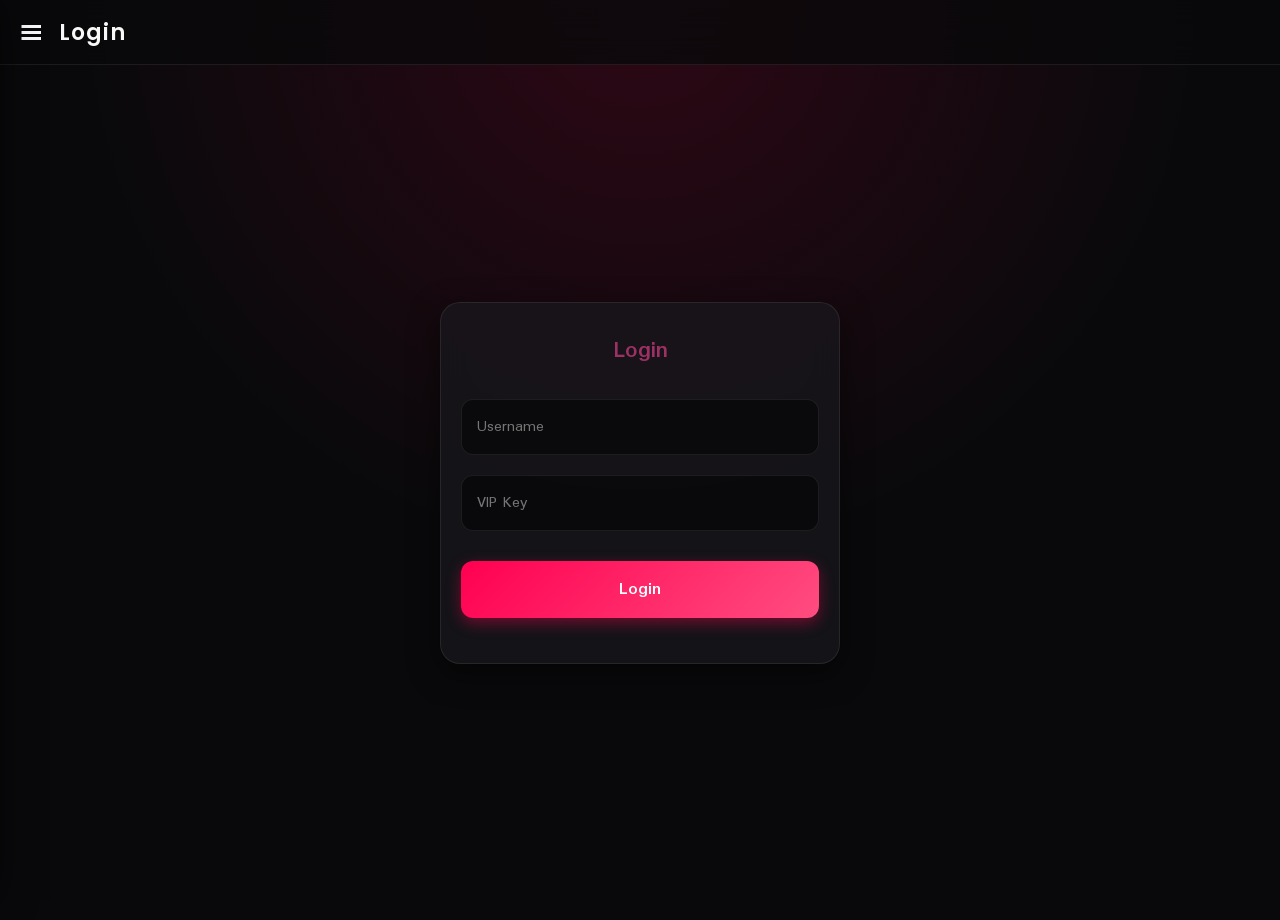
==== account.html @ f7b7447b "Update account.html" ====
<!DOCTYPE html>
<html lang="my">
<head>
    <meta charset="UTF-8">
    <meta name="viewport" content="width=device-width, initial-scale=1.0, maximum-scale=1.0, user-scalable=no">
    <title>My Account</title>
    
    <link href="https://fonts.googleapis.com/css2?family=Padauk:wght@400;700&display=swap" rel="stylesheet">
    <link rel="stylesheet" href="style.css">
    
    <style>
        .account-container { padding: 20px; text-align: center; }
        
        .profile-img { 
            width: 120px; height: 120px; border-radius: 50%; 
            background: var(--nav-bg); margin: 0 auto 20px; 
            display: flex; justify-content: center; align-items: center; 
            font-size: 45px; border:none;
            box-shadow: 0 0 15px var(--primary-glow);
            overflow: hidden; position: relative; cursor: pointer;
        }
        .profile-img img { width: 100%; height: 100%; object-fit: cover; }

        .camera-icon {
            position: absolute; bottom: 0; right: 0;
            background: var(--primary); width: 35px; height: 35px;
            border-radius: 50%; display: flex; align-items: center; justify-content: center;
            color: white; border: 2px solid var(--nav-bg);
        }

        .camera-icon svg {
            width: 18px;
            height: 18px;
            display: block;
        }

        .info-box { 
            background: var(--nav-bg); padding: 20px; border-radius: 15px; 
            margin-bottom: 20px; text-align: left; 
            border: 1px solid var(--border-color);
            box-shadow: 0 5px 15px rgba(0,0,0,0.3);
        }
        .info-box p { 
            margin: 0 0 12px 0; font-size: 16px; color: var(--text-muted); 
            display: flex; justify-content: space-between; align-items: center;
            border-bottom: 1px solid rgba(255,255,255,0.05); padding-bottom: 12px;
        }
        .info-box p:last-child { margin-bottom: 0; border-bottom: none; padding-bottom: 0; }
        .info-box span { color: var(--text-main); font-weight: bold; }

        .renew-box { 
            background: var(--nav-bg); padding: 20px; border-radius: 15px; 
            margin-bottom: 20px; border: 1px solid var(--border-color);
            box-shadow: 0 5px 15px rgba(0,0,0,0.3);
        }
        .renew-box h3 { color: var(--primary); margin-top: 0; margin-bottom: 10px; text-align: left; }
        .renew-box p { font-size: 14px; color: var(--text-muted); text-align: left; margin-bottom: 15px; }
        
        .btn-group { display: flex; gap: 15px; justify-content: center; }
        .btn { 
            flex: 1; padding: 12px; border-radius: 10px; text-decoration: none; 
            color: white; font-weight: bold; display: flex; align-items: center; 
            justify-content: center; gap: 8px; font-size: 15px; transition: 0.2s;
        }
        .btn:active { transform: scale(0.96); }
        .btn-viber { background: #7360f2; box-shadow: 0 4px 10px rgba(115, 96, 242, 0.3); }
        .btn-tg { background: #0088cc; box-shadow: 0 4px 10px rgba(0, 136, 204, 0.3); }
        
        .logout-btn { 
            background: rgba(255, 51, 51, 0.1); 
            border: 1px solid #ff3333;
            color: #ff3333; width: 100%; padding: 15px; border-radius: 12px; 
            font-size: 16px; font-weight: bold; cursor: pointer; margin-top: 10px;
            transition: 0.2s;
        }
        .logout-btn:active { background: #ff3333; color: white; transform: scale(0.98); }
    </style>
</head>
<body>

<!-- Sidebar -->
<div class="sidebar" id="sidebar">
    <div class="sidebar-header">
        <div class="logo-area">
            <div class="profile-img" id="sidebarProfileImg" style="overflow: hidden; width: 45px; height: 45px; border: none; box-shadow: none;">
                <img src="https://i.ibb.co/dJH3B61v/59693-Photoroom.png" alt="Profile" style="width: 100%; height: 100%; object-fit: cover; border-radius: 50%;">
            </div>
            <div class="logo-text">
                <h2>My Hub</h2>
                <p>Play with me</p>
            </div>
        </div>
        <button class="close-sidebar-btn" onclick="toggleMenu()">✕</button>
    </div>
        
    <div class="sidebar-links">
        <a href="index.html">
            <span class="icon"><i data-feather="home"></i></span> Home 
        </a>
        <a href="popular.html">
            <span class="icon"><i data-feather="trending-up"></i></span> Popular
        </a>
        <a href="models.html">
            <span class="icon"><i data-feather="users"></i></span> Models
        </a>
        <a href="categories.html">
            <span class="icon"><i data-feather="film"></i></span> Categories
        </a>
        <a href="search.html">
            <span class="icon"><i data-feather="search"></i></span> Search
        </a>
        <a href="vip.html" style="color: gold;">
            <span class="icon"><i data-feather="award"></i></span> VIP Videos
        </a>
        
        <div style="border-top: 1px solid #333; margin: 15px 10px;"></div>
        
        <a href="login.html" id="navLogin" style="color: #00d2ff;">
            <span class="icon"><i data-feather="key"></i></span> Login
        </a>
        <a href="account.html" id="navAccount" class="active" style="display: none; color: #00ff88;">
            <span class="icon"><i data-feather="settings"></i></span> My Account
        </a>
    </div>
</div>
<div class="overlay" id="overlay" onclick="toggleMenu()"></div>

<!-- Navbar -->
<div class="navbar">
    <button class="menu-btn" onclick="toggleMenu()">☰</button>
    <h1 class="logo">My Account</h1>
</div>

<!-- Content -->
<div class="account-container">
    
    <div class="profile-img" id="mainProfileImg" onclick="document.getElementById('fileInput').click()">
        👤
        <div class="camera-icon"><i data-feather="camera" style="width: 18px; height: 18px;"></i></div>
    </div>
    
    <input type="file" id="fileInput" accept="image/*" style="display: none;" onchange="handleImageUpload(event)">
    
    <div class="info-box">
        <p>Username <span id="accUsername">...</span></p>
        <p>VIP Key <span id="accKey">******</span></p>
        <p>Expired <span id="accExpired" style="color: var(--primary);">...</span></p>
    </div>

    <div class="renew-box">
        <h3>Renew Key</h3>
        <p>Contact via the buttons below to renew your key</p>
        <div class="btn-group">
            <a href="viber://chat?number=+959xxxxxxxxx" class="btn btn-viber">
                <i data-feather="phone-call" style="width: 18px; height: 18px;"></i> Viber
            </a>
            <a href="https://t.me/yourusername" class="btn btn-tg">
                <i data-feather="send" style="width: 18px; height: 18px;"></i> Telegram
            </a>
        </div>
    </div>

    <button class="logout-btn" onclick="logout()">Logout</button>
</div>

<script>
    const API_URL = "https://myhubapp.dathalay1.workers.dev"; 
    
    if (!localStorage.getItem('username')) {
        window.location.href = 'login.html'; 
    } else {
        document.getElementById('navLogin').style.display = 'none';
        document.getElementById('navAccount').style.display = 'flex';
        document.getElementById('accUsername').innerText = localStorage.getItem('username');
        document.getElementById('accExpired').innerText = localStorage.getItem('expired_date');
        
        const savedKey = localStorage.getItem('key_code');
        if (savedKey) {
            document.getElementById('accKey').innerText = savedKey;
        }

        const savedPic = localStorage.getItem('profile_pic');
        if (savedPic) {
            document.getElementById('mainProfileImg').innerHTML = `<img src="${savedPic}" alt="Profile"><div class="camera-icon"><i data-feather="camera" style="width: 18px; height: 18px;"></i></div>`;
            document.getElementById('sidebarProfileImg').innerHTML = `<img src="${savedPic}" alt="Profile" style="width: 100%; height: 100%; object-fit: cover; border-radius: 50%;">`;
        }
    }

    function toggleMenu() {
        document.getElementById('sidebar').classList.toggle('open');
        document.getElementById('overlay').classList.toggle('show');
    }

    function handleImageUpload(event) {
        const file = event.target.files[0];
        if (!file) return;

        if (file.size > 2 * 1024 * 1024) {
            alert("Image size must be less than 2MB. Please choose a smaller image.");
            return;
        }

        const reader = new FileReader();
        reader.onload = function(e) {
            const base64Image = e.target.result; 
            
            localStorage.setItem('profile_pic', base64Image);
            
            document.getElementById('mainProfileImg').innerHTML = `<img src="${base64Image}" alt="Profile"><div class="camera-icon"><i data-feather="camera" style="width: 18px; height: 18px;"></i></div>`;
            document.getElementById('sidebarProfileImg').innerHTML = `<img src="${base64Image}" alt="Profile" style="width: 100%; height: 100%; object-fit: cover; border-radius: 50%;">`;
            
            feather.replace(); 
            alert("Profile Picture Updated!");
            document.getElementById('fileInput').value = ''; 
        };
        reader.readAsDataURL(file); 
    }

    async function logout() {
        const username = localStorage.getItem('username');
        const btn = document.querySelector('.logout-btn');
        
        btn.innerText = "Please Wait...";
        btn.disabled = true;

        try {
            await fetch(`${API_URL}/api/logout`, {
                method: 'POST',
                headers: {'Content-Type': 'application/json'},
                body: JSON.stringify({ username })
            });
        } catch (e) { console.log(e); }

        localStorage.removeItem('username');
        localStorage.removeItem('expired_date');
        localStorage.removeItem('profile_pic');
        localStorage.removeItem('key_code'); 
        
        window.location.href = 'index.html';
    }
</script>
<script src="https://unpkg.com/feather-icons"></script>
<script>
    feather.replace();
</script>
</body>
</html>
---- style.css ----
/* style.css - Premium Dark UI (Full) */

@import url('https://fonts.googleapis.com/css2?family=Padauk:wght@400;700&family=Poppins:wght@400;600&display=swap');

:root {
    --bg-base: #09090b;
    --bg-surface: rgba(25, 25, 30, 0.7);
    --nav-bg: rgba(15, 15, 18, 0.98);
    --primary: #9D3166;
    --primary-glow: rgba(255, 0, 80, 0.4);
    --text-main: #f8f8f8;
    --text-muted: #9ca3af;
    --border-color: rgba(255, 255, 255, 0.08);
    --nav-height: 65px;
}

* { box-sizing: border-box; margin: 0; padding: 0; -webkit-tap-highlight-color: transparent; }

body { 
    font-family: 'Padauk', 'Poppins', sans-serif; 
    background-color: var(--bg-base);
    background-image: radial-gradient(circle at 50% 0%, rgba(255, 0, 80, 0.15) 0%, transparent 50%);
    color: var(--text-main); 
    min-height: 100vh;
    padding-bottom: 20px;
    overflow-x: hidden;
}

a { text-decoration: none; color: inherit; }

/* --- Top Navbar (Glassmorphism) --- */
.navbar { 
    display: flex; align-items: center; padding: 15px 20px; 
    background: rgba(9, 9, 11, 0.8); backdrop-filter: blur(15px); -webkit-backdrop-filter: blur(15px);
    position: sticky; top: 0; z-index: 100;
    border-bottom: 1px solid var(--border-color);
    height: var(--nav-height);
}
.menu-btn { font-size: 24px; color: var(--text-main); background: none; border: none; cursor: pointer; margin-right: 15px; transition: 0.2s; }
.menu-btn:active { transform: scale(0.9); }
.logo { font-family: 'Poppins', sans-serif; font-size: 22px; font-weight: 600; color: var(--text-main); letter-spacing: 1px; }
.logo span { color: var(--primary); text-shadow: 0 0 10px var(--primary-glow); }

/* --- Sidebar Container --- */
.sidebar { 
    position: fixed; top: 0; left: -320px; width: 300px; height: 100%; 
    background: rgba(15, 15, 20, 0.85); backdrop-filter: blur(25px); -webkit-backdrop-filter: blur(25px);
    z-index: 200; transition: 0.4s cubic-bezier(0.4, 0, 0.2, 1); 
    border-right: 1px solid rgba(255, 0, 80, 0.2);
    box-shadow: 10px 0 40px rgba(0, 0, 0, 0.9), inset -5px 0 20px rgba(255, 0, 80, 0.05);
    display: flex; flex-direction: column;
}
.sidebar.open { left: 0; }

/* --- New Sidebar Header (Logo Style) --- */
.sidebar-header {
    padding: 15px 20px;
    display: flex;
    justify-content: space-between;
    align-items: center;
    border-bottom: 1px solid rgba(255, 255, 255, 0.05);
    position: relative;
    z-index: 1;
}

.logo-area {
    display: flex;
    align-items: center;
    gap: 12px;
}

.sidebar-header .profile-img {
    width: 45px; 
    height: 45px; 
    border-radius: 50%; 
    background: transparent; 
    border: none; 
    display: flex; 
    align-items: center; 
    justify-content: center; 
    overflow: hidden; 
}

.sidebar-header .profile-img img {
    width: 100%;
    height: 100%;
    object-fit: cover;
}

.logo-text h2 { 
    font-family: 'Poppins', sans-serif; 
    font-size: 16px; 
    font-weight: 600; 
    color: #fff; 
    margin-bottom: 2px; 
    line-height: 1;
}

.logo-text p { 
    font-size: 10px; 
    color: var(--primary); 
    letter-spacing: 1px; 
    font-weight: bold; 
    line-height: 1;
}

.close-sidebar-btn {
    background: transparent;
    border: none;
    color: var(--primary);
    font-size: 20px;
    font-weight: bold;
    cursor: pointer;
    padding: 5px;
    transition: 0.2s;
}
.close-sidebar-btn:active {
    transform: scale(0.9);
}

/* --- Sidebar Links --- */
.sidebar-links { padding: 20px 15px; flex-grow: 1; overflow-y: auto; z-index: 1; }
.sidebar-links::-webkit-scrollbar { width: 0; }

.sidebar a { 
    display: flex; align-items: center; padding: 8px 15px; color: #a1a1aa; 
    text-decoration: none; font-size: 14px; font-weight: 500;
    margin-bottom: 5px; border-radius: 14px;
    transition: all 0.3s ease; position: relative; overflow: hidden;
    border: 1px solid transparent;
}

.sidebar .icon { 
    margin-right: 15px; font-size: 18px; 
    width: 35px; height: 35px; display: flex; align-items: center; justify-content: center;
    background: rgba(255, 255, 255, 0.05); border-radius: 10px; transition: 0.3s;
}

.sidebar a:hover, .sidebar a.active { 
    background: linear-gradient(90deg, rgba(255, 0, 80, 0.15) 0%, transparent 100%);
    color: #fff; border-color: rgba(255, 0, 80, 0.2); transform: translateX(5px);
}
.sidebar a.active { font-weight: bold; }
.sidebar a.active .icon { background: var(--primary); color: white; box-shadow: 0 0 15px var(--primary-glow); }

.sidebar-divider { height: 1px; margin: 15px 20px; background: linear-gradient(90deg, transparent, rgba(255,255,255,0.1), transparent); }

/* Overlay */
.overlay { position: fixed; inset: 0; background: rgba(0,0,0,0.8); z-index: 150; display: none; backdrop-filter: blur(5px); }
.overlay.show { display: block; }

/* --- Content Grid --- */
.container { padding: 15px 20px; }
.section-title { font-size: 18px; margin-bottom: 15px; font-weight: 700; color: var(--text-main); display: flex; align-items: center; gap: 10px; }
.section-title::before { content: ''; width: 4px; height: 18px; background: var(--primary); border-radius: 2px; }

.grid { display: grid; grid-template-columns: repeat(3, 1fr); gap: 10px; }
.video-grid {
    grid-template-columns: repeat(2, 1fr);
}
.card { 
    background: var(--bg-surface); border-radius: 12px; overflow: hidden; cursor: pointer; 
    transition: all 0.3s ease; position: relative;
    border: 1px solid var(--border-color);
    box-shadow: 0 4px 10px rgba(0,0,0,0.3);
}
.card:hover, .card:active { transform: translateY(-3px) scale(0.98); border-color: rgba(255, 0, 80, 0.4); box-shadow: 0 8px 20px var(--primary-glow); }

.card video{ 
    width: 100%; 
    aspect-ratio: 16 / 9; 
    object-fit: cover; 
    background: #000; 
    pointer-events: none; 
    border-bottom: 1px solid var(--border-color);
}
.card img { 
    width: 100%; 
    aspect-ratio: 3 / 4 ; 
    object-fit: cover; 
    background: #000; 
    pointer-events: none; 
    border-bottom: 1px solid var(--border-color);
}
.card p, .card .title { 
    padding: 8px 4px; 
    font-size: 13px; 
    font-weight: 700; 
    color: var(--text-main); 
    white-space: nowrap; 
    overflow: hidden; 
    text-overflow: ellipsis; 
    text-align: center; 
    flex-shrink: 0; 
    height: 40px; 
    display: flex;
    align-items: center;
    justify-content: center;
}

/* --- Loading Spinner Center --- */
.loading-wrapper { display: flex; flex-direction: column; align-items: center; justify-content: center; height: 50vh; color: var(--primary); font-weight: bold; }
.spinner { width: 50px; height: 50px; border: 4px solid rgba(255, 0, 80, 0.1); border-top-color: var(--primary); border-radius: 50%; animation: spin 1s cubic-bezier(0.5, 0, 0.5, 1) infinite; margin-bottom: 15px; box-shadow: 0 0 15px var(--primary-glow); }
@keyframes spin { to { transform: rotate(360deg); } }

/* --- Player Modal --- */
#playerModal { display: none; position: fixed; inset: 0; background: #000; z-index: 1000; flex-direction: column; justify-content: center; }
#mainPlayer { width: 100%; max-height: 100vh; outline: none; }
#closeBtn { position: absolute; top: 20px; right: 20px; color: white; font-size: 20px; cursor: pointer; background: rgba(255, 255, 255, 0.1); border: 1px solid rgba(255,255,255,0.2); border-radius: 50%; width: 45px; height: 45px; display: flex; align-items: center; justify-content: center; backdrop-filter: blur(10px); transition: 0.2s; }
#closeBtn:active { background: rgba(255, 255, 255, 0.3); transform: scale(0.9); }

/* --- Forms (Login/Admin) --- */
.form-box { background: var(--bg-surface); backdrop-filter: blur(15px); padding: 30px 20px; border-radius: 20px; border: 1px solid var(--border-color); box-shadow: 0 10px 30px rgba(0,0,0,0.5); margin: 20px; }
.form-box input { width: 100%; padding: 15px; margin: 10px 0; background: rgba(0,0,0,0.5); border: 1px solid var(--border-color); color: white; border-radius: 12px; font-family: 'Padauk', sans-serif; font-size: 16px; transition: 0.3s; }
.form-box input:focus { outline: none; border-color: var(--primary); box-shadow: 0 0 10px var(--primary-glow); }
.form-box button { width: 100%; padding: 15px; background: linear-gradient(135deg, #ff0050, #ff4d80); color: white; border: none; border-radius: 12px; font-weight: bold; font-size: 18px; cursor: pointer; margin-top: 15px; font-family: 'Padauk', sans-serif; box-shadow: 0 5px 15px var(--primary-glow); transition: 0.3s; }
.form-box button:active { transform: scale(0.96); box-shadow: 0 2px 5px var(--primary-glow); }

/* --- Custom Error Popup --- */
#customPopup { position: fixed; inset: 0; background: rgba(0, 0, 0, 0.8); backdrop-filter: blur(5px); z-index: 9999; display: none; justify-content: center; align-items: center; }
.popup-content { background: var(--nav-bg); border: 1px solid var(--border-color); padding: 25px 20px; border-radius: 20px; width: 85%; max-width: 350px; text-align: center; box-shadow: 0 10px 30px rgba(0,0,0,0.8); animation: popIn 0.3s cubic-bezier(0.175, 0.885, 0.32, 1.275); }
@keyframes popIn { from { transform: scale(0.8); opacity: 0; } to { transform: scale(1); opacity: 1; } }
.popup-icon { font-size: 40px; margin-bottom: 10px; }
.popup-title { font-size: 18px; font-weight: bold; color: var(--text-main); margin-bottom: 10px; }
.popup-message { font-size: 14px; color: var(--text-muted); margin-bottom: 20px; line-height: 1.5; }
.popup-btn { width: 100%; padding: 12px; background: linear-gradient(135deg, #ff0050, #ff4d80); color: white; border: none; border-radius: 10px; font-weight: bold; font-size: 16px; cursor: pointer; box-shadow: 0 5px 15px var(--primary-glow); }
.popup-btn:active { transform: scale(0.96); }

/* --- VIP Custom Popup --- */
#vipPopup {
    position: fixed; inset: 0; background: rgba(0, 0, 0, 0.8); 
    backdrop-filter: blur(5px); z-index: 9999;
    display: none; justify-content: center; align-items: center;
}
#vipPopup .popup-content {
    background: var(--nav-bg); border: 1px solid var(--border-color);
    padding: 25px 20px; border-radius: 20px; width: 85%; max-width: 350px;
    text-align: center; box-shadow: 0 10px 30px rgba(0,0,0,0.8);
    animation: popIn 0.3s cubic-bezier(0.175, 0.885, 0.32, 1.275);
}
#vipPopup .popup-btn {
    background: linear-gradient(135deg, #ffd700, #ffaa00);
    color: #000; font-weight: bold;
    box-shadow: 0 5px 15px rgba(255, 215, 0, 0.4);
}

.video-count-badge {
    position: absolute;
    bottom: 6px;
    right: 6px;
    background: rgba(0, 0, 0, 0.6);
    color: #e0e0e0;
    font-size: 10px;
    font-weight: bold;
    padding: 2px 6px;
    border-radius: 4px;
    display: flex;
    align-items: center;
    gap: 2px;
    pointer-events: none; 
}
/* Floating Back Button */
.floating-back-btn {
    position: fixed;
    bottom: 30px; 
    right: 20px;  
    background: var(--primary);
    color: white;
    width: 50px;
    height: 50px;
    border-radius: 50%; 
    display: flex;
    justify-content: center;
    align-items: center;
    box-shadow: 0 4px 15px rgba(255, 0, 80, 0.4); 
    z-index: 99; 
    text-decoration: none;
    transition: 0.3s;
}

.floating-back-btn:active {
    transform: scale(0.9); 
}

.floating-back-btn svg {
    width: 24px;
    height: 24px;
}
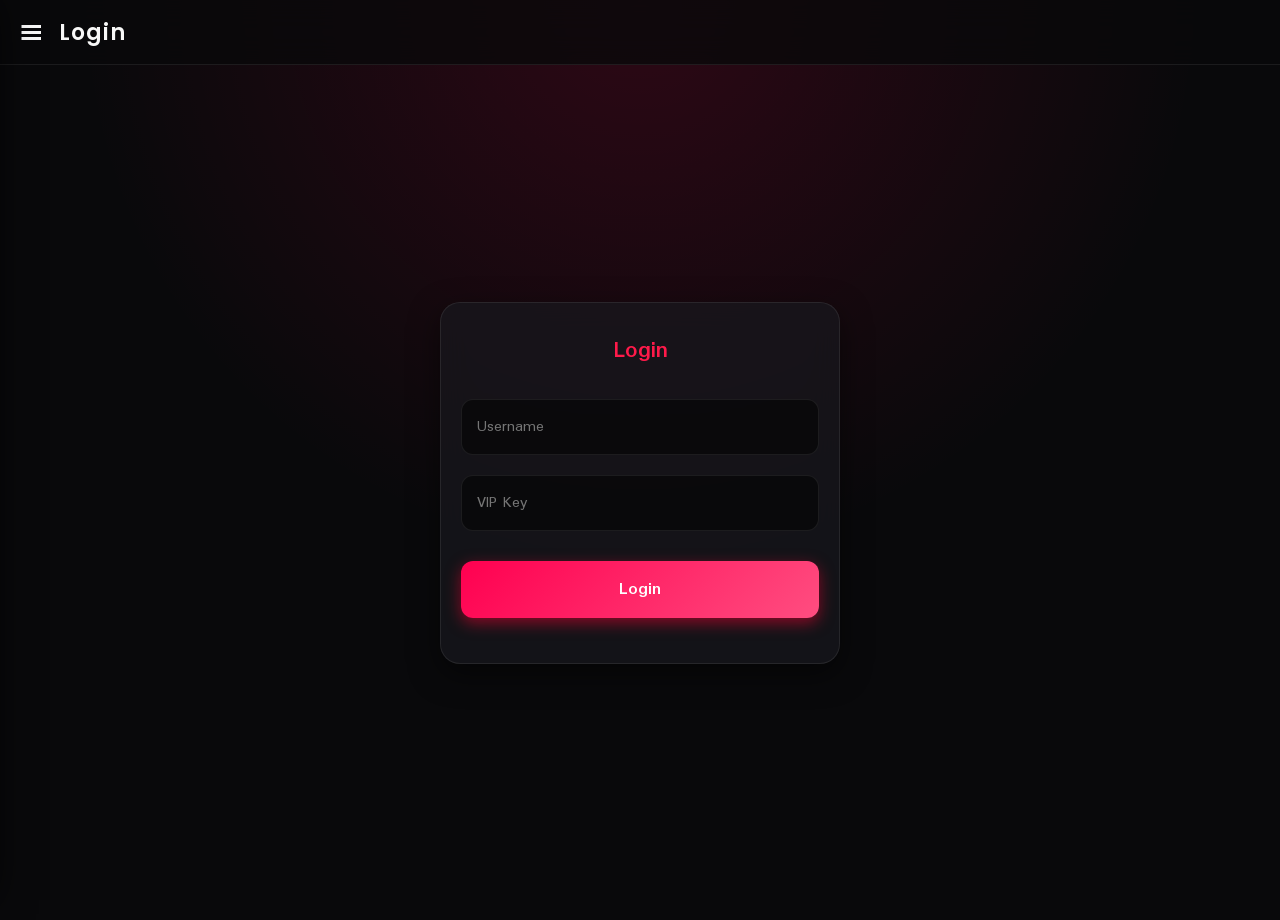
==== commit f8201f94: "Update account.html" ====
--- a/account.html
+++ b/account.html
@@ -11,29 +11,63 @@
     <style>
         .account-container { padding: 20px; text-align: center; }
         
+        /* Profile*/
         .profile-img { 
-            width: 120px; height: 120px; border-radius: 50%; 
-            background: var(--nav-bg); margin: 0 auto 20px; 
-            display: flex; justify-content: center; align-items: center; 
-            font-size: 45px; border:none;
-            box-shadow: 0 0 15px var(--primary-glow);
-            overflow: hidden; position: relative; cursor: pointer;
-        }
-        .profile-img img { width: 100%; height: 100%; object-fit: cover; }
+            width: 120px; 
+            height: 120px; 
+            border-radius: 50%; 
+            background: var(--nav-bg); 
+            margin: 0 auto 20px; 
+            display: flex; 
+            justify-content: center; 
+            align-items: center; 
+            font-size: 45px; 
+            border: 3px solid var(--primary); 
+            box-shadow: 0 0 15px var(--primary-glow); 
+            overflow: visible; 
+            position: relative; 
+            cursor: pointer;
+            z-index: 1; 
+        }
+        
+.sidebar-header .profile-img {
+    margin: 0 !important; 
+    border: none !important;
+    box-shadow: none !important;
+    width: 45px !important; 
+    height: 45px !important;
+}
+
+        .profile-img img { 
+            width: 100%; 
+            height: 100%; 
+            object-fit: cover; 
+            border-radius: 50%; 
+        }
 
         .camera-icon {
-            position: absolute; bottom: 0; right: 0;
-            background: var(--primary); width: 35px; height: 35px;
-            border-radius: 50%; display: flex; align-items: center; justify-content: center;
-            color: white; border: 2px solid var(--nav-bg);
+            position: absolute; 
+            bottom: -5px; 
+            right: -5px;  
+            background: var(--primary); 
+            width: 35px; 
+            height: 35px;
+            border-radius: 50%; 
+            display: flex; 
+            align-items: center; 
+            justify-content: center;
+            color: white; 
+            border: 2px solid var(--nav-bg);
+            z-index: 10; 
         }
 
         .camera-icon svg {
-            width: 18px;
-            height: 18px;
+            width: 20px; 
+            height: 20px;
             display: block;
         }
 
+        /* Info Box */
         .info-box { 
             background: var(--nav-bg); padding: 20px; border-radius: 15px; 
             margin-bottom: 20px; text-align: left; 
@@ -48,6 +82,7 @@
         .info-box p:last-child { margin-bottom: 0; border-bottom: none; padding-bottom: 0; }
         .info-box span { color: var(--text-main); font-weight: bold; }
 
+        /* Renew Box */
         .renew-box { 
             background: var(--nav-bg); padding: 20px; border-radius: 15px; 
             margin-bottom: 20px; border: 1px solid var(--border-color);
@@ -56,6 +91,7 @@
         .renew-box h3 { color: var(--primary); margin-top: 0; margin-bottom: 10px; text-align: left; }
         .renew-box p { font-size: 14px; color: var(--text-muted); text-align: left; margin-bottom: 15px; }
         
+        /* Buttons */
         .btn-group { display: flex; gap: 15px; justify-content: center; }
         .btn { 
             flex: 1; padding: 12px; border-radius: 10px; text-decoration: none; 
@@ -66,6 +102,7 @@
         .btn-viber { background: #7360f2; box-shadow: 0 4px 10px rgba(115, 96, 242, 0.3); }
         .btn-tg { background: #0088cc; box-shadow: 0 4px 10px rgba(0, 136, 204, 0.3); }
         
+        /* Logout Button */
         .logout-btn { 
             background: rgba(255, 51, 51, 0.1); 
             border: 1px solid #ff3333;
@@ -82,9 +119,9 @@
 <div class="sidebar" id="sidebar">
     <div class="sidebar-header">
         <div class="logo-area">
-            <div class="profile-img" id="sidebarProfileImg" style="overflow: hidden; width: 45px; height: 45px; border: none; box-shadow: none;">
-                <img src="https://i.ibb.co/dJH3B61v/59693-Photoroom.png" alt="Profile" style="width: 100%; height: 100%; object-fit: cover; border-radius: 50%;">
-            </div>
+            <div class="profile-img" id="sidebarProfileImg" style="overflow: hidden; width: 45px; height: 45px; border: none; box-shadow: none; margin: 0; border-radius: 10px;">
+    <img src="assets/logo.png" alt="Profile" style="width: 100%; height: 100%; object-fit: cover; border-radius: 10px;">
+</div>
             <div class="logo-text">
                 <h2>My Hub</h2>
                 <p>Play with me</p>
@@ -130,17 +167,18 @@
     <button class="menu-btn" onclick="toggleMenu()">☰</button>
     <h1 class="logo">My Account</h1>
 </div>
-
-<!-- Content -->
+    
+<input type="file" id="fileInput" accept="image/*" style="display: none;" onchange="handleImageUpload(event)">
+
+    <!-- Content -->
 <div class="account-container">
     
     <div class="profile-img" id="mainProfileImg" onclick="document.getElementById('fileInput').click()">
         👤
         <div class="camera-icon"><i data-feather="camera" style="width: 18px; height: 18px;"></i></div>
     </div>
-    
-    <input type="file" id="fileInput" accept="image/*" style="display: none;" onchange="handleImageUpload(event)">
-    
+
+
     <div class="info-box">
         <p>Username <span id="accUsername">...</span></p>
         <p>VIP Key <span id="accKey">******</span></p>
@@ -182,7 +220,6 @@
         const savedPic = localStorage.getItem('profile_pic');
         if (savedPic) {
             document.getElementById('mainProfileImg').innerHTML = `<img src="${savedPic}" alt="Profile"><div class="camera-icon"><i data-feather="camera" style="width: 18px; height: 18px;"></i></div>`;
-            document.getElementById('sidebarProfileImg').innerHTML = `<img src="${savedPic}" alt="Profile" style="width: 100%; height: 100%; object-fit: cover; border-radius: 50%;">`;
         }
     }
 
--- a/style.css
+++ b/style.css
@@ -6,8 +6,8 @@
     --bg-base: #09090b;
     --bg-surface: rgba(25, 25, 30, 0.7);
     --nav-bg: rgba(15, 15, 18, 0.98);
-    --primary: #9D3166;
-    --primary-glow: rgba(255, 0, 80, 0.4);
+    --primary: #ff1a4a;
+    --primary-glow: rgba(255, 0,51, 0.5);
     --text-main: #f8f8f8;
     --text-muted: #9ca3af;
     --border-color: rgba(255, 255, 255, 0.08);
